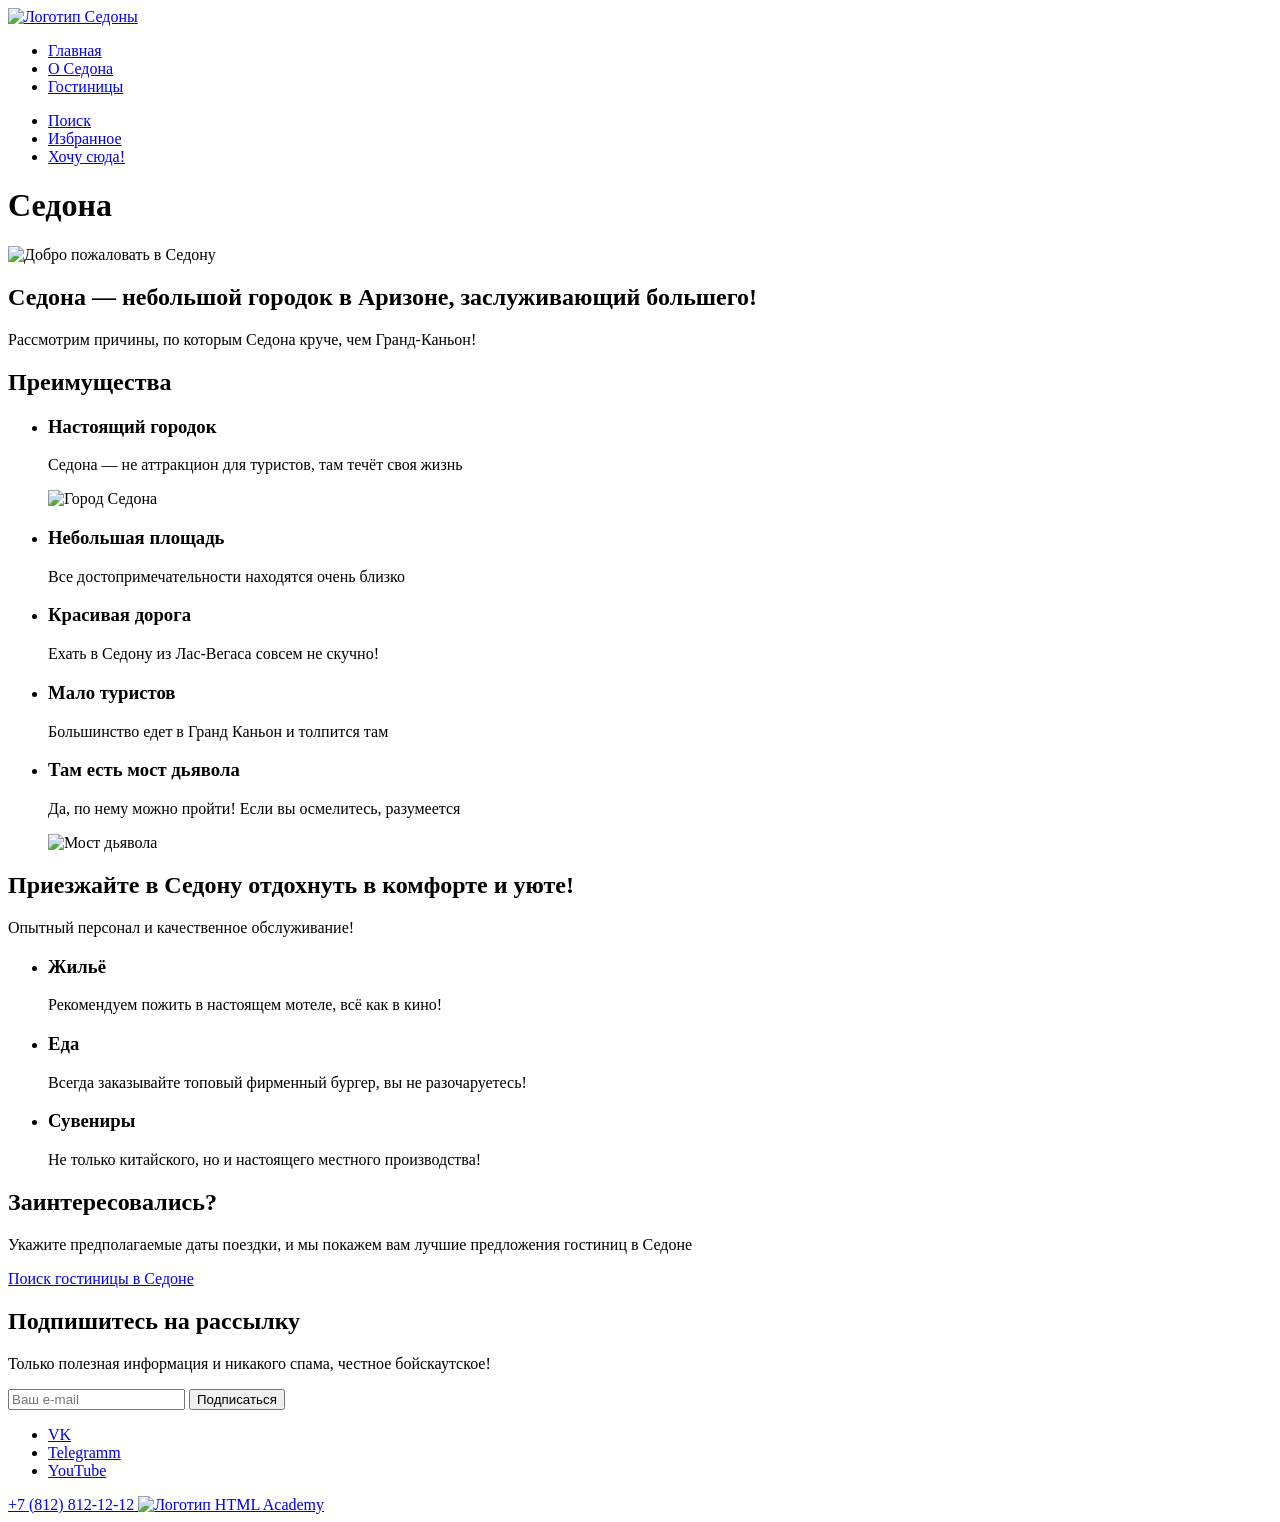
==== 2458035-sedona-3-master/index.html @ 1130295d "Разметка Index and catalog" ====
<!DOCTYPE html>
<html lang="ru">
  <head>
    <meta charset="utf-8">
    <title>HTML Academy: Седона</title>
    <link rel="icon" sizes="32x32" href="favicon.ico">
  </head>

<body>
  <header class="page-header">
    <nav class="navigation">
      <a class="navigation-logo" href="index.html">
        <img class="page-header-logo" src="" alt="Логотип Седоны">
      </a>
      <ul class="navigation-list">
        <li class="navigation-item">
          <a class="navigation-link navigation-link-current" href="index.html">Главная</a>
        </li>
        <li class="navigation-item">
          <a class="navigation-link" href="#">О Седона</a>
        </li>
        <li class="navigation-item">
          <a class="navigation-link" href="catalog.html">Гостиницы</a>
        </li>
      </ul>

      <ul class="navigation-user">
        <li class="navigation-item">
          <a class="navigation-link" href="#">
            <span class="visually-hidden">
              Поиск
            </span>
          </a>
        </li>
        <li class="navigation-item">
          <a class="navigation-link" href="#">
            <span class="visually-hidden">
              Избранное
            </span>
          </a>
        </li>
        <li class="navigation-item">
          <a class="navigation-link navigation-link-button" href="#">
            Хочу сюда!
          </a>
        </li>
      </ul>
    </nav>
  </header>

  <main class="main-index">

      <h1 class="visually-hidden">Седона</h1>
      <img class="hero-image" src="" alt="Добро пожаловать в Седону">

    <section class="intro">
      <h2 class="intro-title" >Седона — небольшой городок в Аризоне, заслуживающий большего!</h2>
      <p class="intro-description" >Рассмотрим причины, по которым Седона круче, чем Гранд-Каньон!</p>
    </section>

    <section class="advantages">
      <h2 class="visually-hidden">Преимущества</h2>
      <ul class="advantages-list">

        <li class="advantages-item">
          <h3 class="advantages-title">Настоящий городок</h3>
          <p class="advantages-description">Седона — не аттракцион для туристов, там течёт своя жизнь</p>
          <img class="advantages-image" src="" alt="Город Седона">
        </li>

        <li class="advantages-item">
          <h3 class="advantages-title">Небольшая площадь</h3>
          <p class="advantages-description">Все достопримечательности находятся очень близко</p>
        </li>

        <li class="advantages-item">
          <h3 class="advantages-title">Красивая дорога</h3>
          <p class="advantages-description">Ехать в Седону из Лас-Вегаса совсем не скучно!</p>
        </li>

        <li class="advantages-item">
          <h3 class="advantages-title">Мало туристов</h3>
          <p class="advantages-description">Большинство едет в Гранд Каньон и толпится там</p>
        </li>

        <li class="advantages-item">
          <h3 class="advantages-title">Там есть мост дьявола</h3>
          <p class="advantages-description">Да, по нему можно пройти! Если вы осмелитесь, разумеется</p>
          <img class="advantages-image" src="" alt="Мост дьявола">
        </li>

      </ul>
    </section>

    <section class="services">

      <h2 class="services-title">Приезжайте в Седону отдохнуть в комфорте и уюте!</h2>
      <p class="services-description">Опытный персонал и качественное обслуживание!</p>

      <ul class="services-list">
        <li class="services-item">
          <h3 class="services-item-title">Жильё</h3>
          <p class="services-item-description">Рекомендуем пожить в настоящем мотеле, всё как в кино!</p>
        </li>
         <li class="services-item">
          <h3 class="services-item-title">Еда</h3>
          <p class="services-item-description">Всегда заказывайте топовый фирменный бургер, вы не разочаруетесь!</p>
        </li>
         <li class="services-item">
          <h3 class="services-item-title">Сувениры</h3>
          <p class="services-item-description">Не только китайского, но и настоящего местного производства!</p>
        </li>
      </ul>
    </section>

    <section class="search">
      <h2 class="search-title">Заинтересовались?</h2>
      <p class="search-description">Укажите предполагаемые даты поездки, и мы покажем вам лучшие предложения гостиниц в Седоне</p>
      <a class="button search-button" href="#">
          Поиск гостиницы в Седоне
      </a>
    </section>

    <section class="newsletter">
      <h2 class="newsletter-title">Подпишитесь на рассылку</h2>
      <p class="newsletter-description">Только полезная информация и никакого спама, честное бойскаутское!</p>
      <form class="newsletter-form" action="https://echo.htmlacademy.ru/" method="post">
        <input class="newsletter-email" type="email" name="email" placeholder="Ваш e-mail" required>
          <button class="button subscribe-button">
            Подписаться
          </button>
      </form>
    </section>

  </main>

  <footer class="page-footer">
    <ul class="footer-socials-list">
      <li class="footer-socials-item">
        <a class="footer-socials-link" href="#">
          <span class="visually-hidden">
            VK
          </span>
        </a>
      </li>
      <li class="footer-socials-item">
        <a class="footer-socials-link" href="#">
          <span class="visually-hidden">
            Telegramm
          </span>
        </a>
      </li>
      <li class="footer-socials-item">
        <a class="footer-socials-link" href="#">
          <span class="visually-hidden">
            YouTube
          </span>
        </a>
      </li>
    </ul>
      <a class="footer-phone" href="tel:+78128121212">
        +7 (812) 812-12-12
      </a>
      <a class="footer-logo" href="#">
        <img src="" alt="Логотип HTML Academy">
      </a>



  </footer>
</body>

</html>
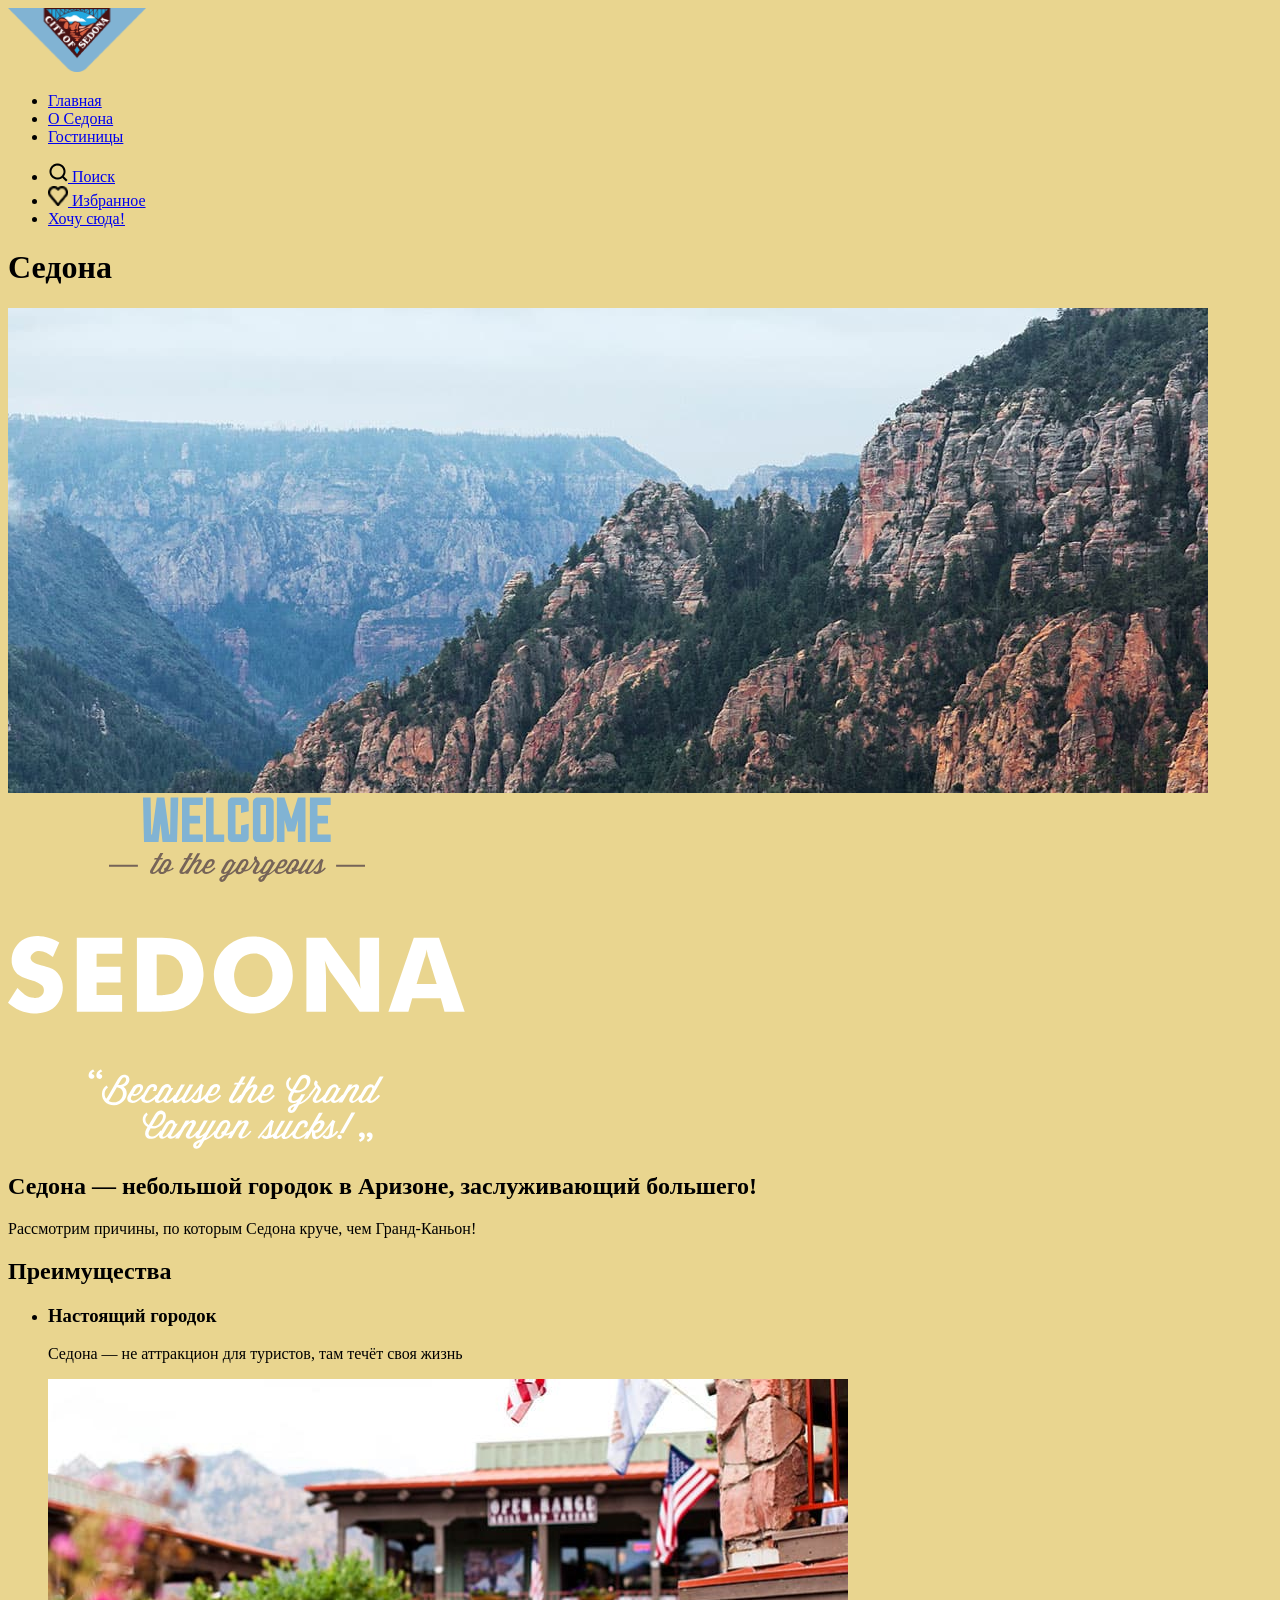
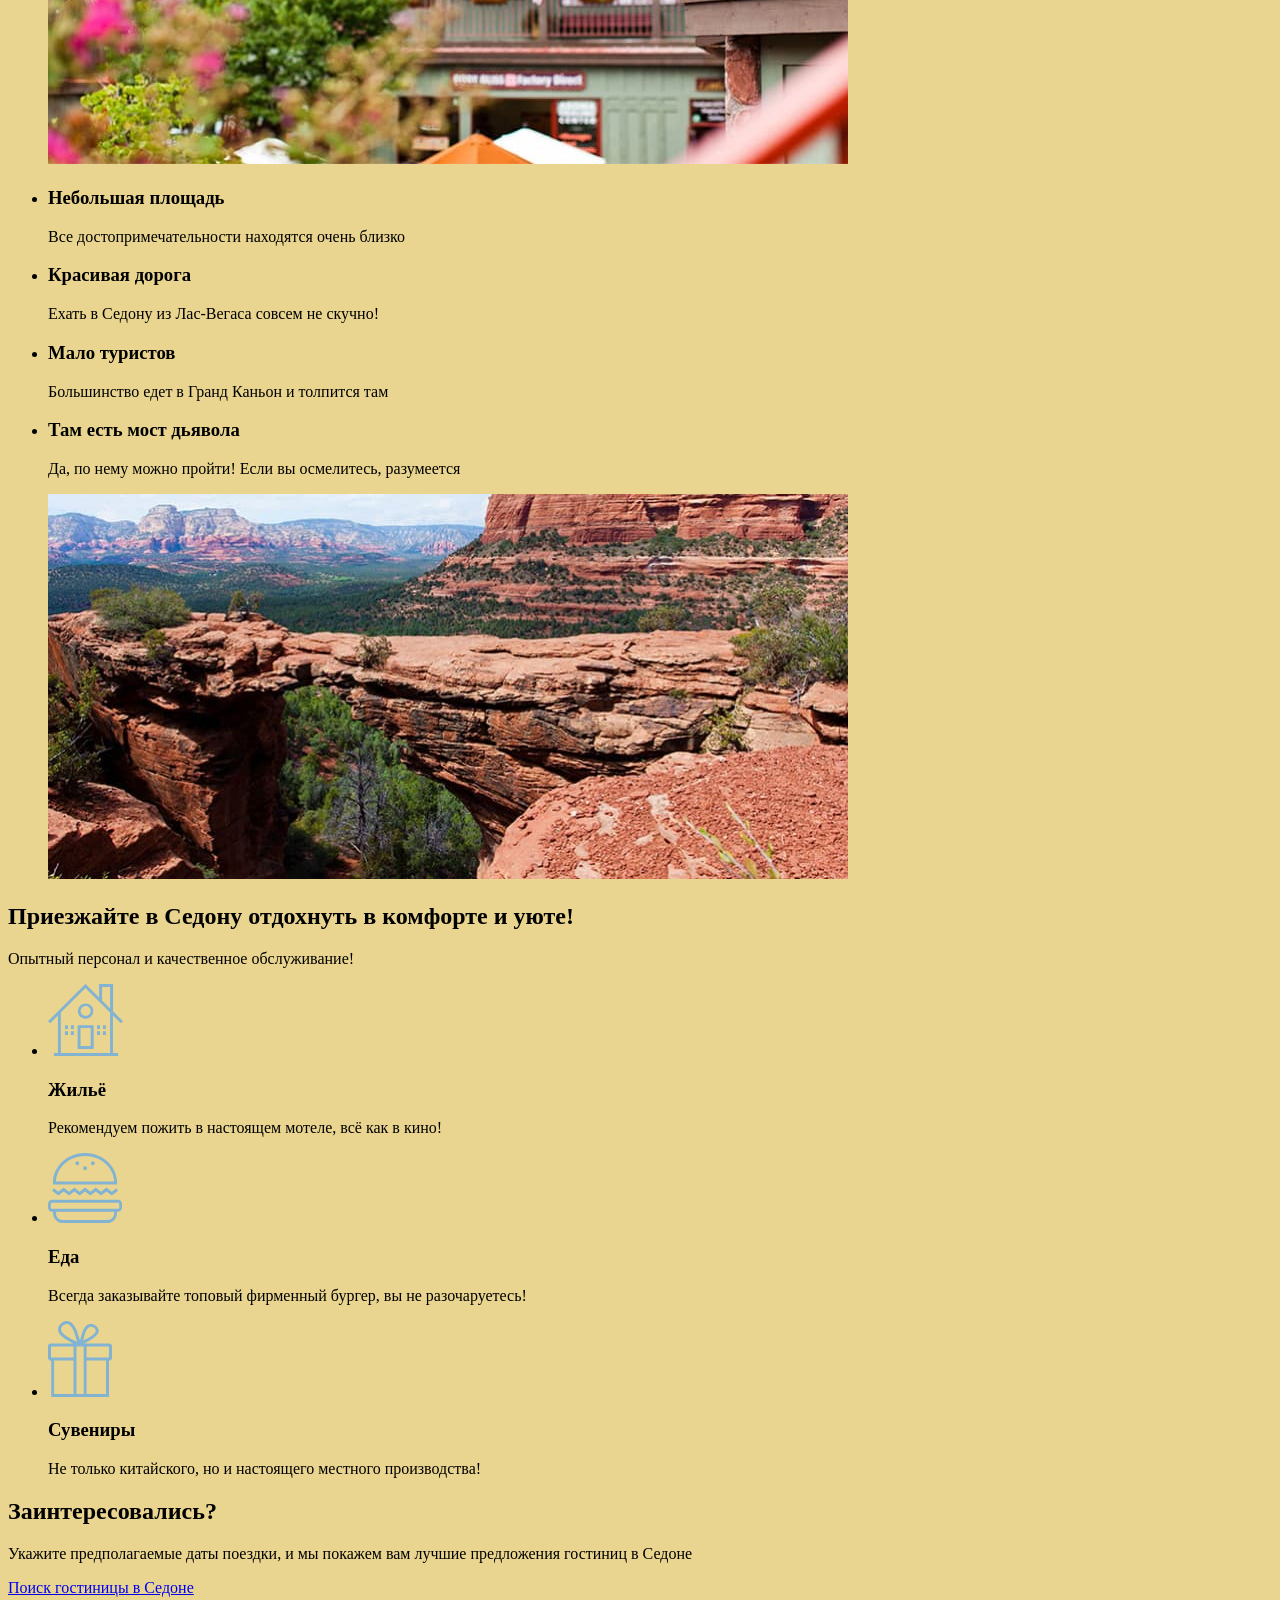
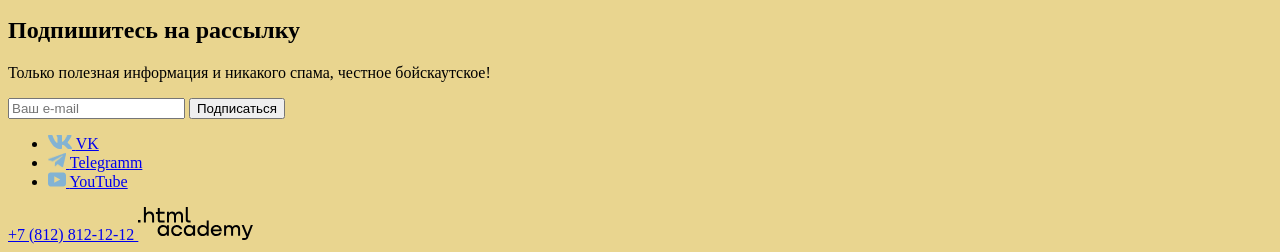
==== commit 599d9c48: "Добавляет картинки" ====
--- a/2458035-sedona-3-master/index.html
+++ b/2458035-sedona-3-master/index.html
@@ -6,11 +6,11 @@
     <link rel="icon" sizes="32x32" href="favicon.ico">
   </head>
 
-<body>
-  <header class="page-header">
+<body style="background-color: #e9d58f;>
+  <header class= "page-header">
     <nav class="navigation">
       <a class="navigation-logo" href="index.html">
-        <img class="page-header-logo" src="" alt="Логотип Седоны">
+        <img class="page-header-logo" src="images/logo.png" width="138" height="64" alt="Логотип Седоны">
       </a>
       <ul class="navigation-list">
         <li class="navigation-item">
@@ -27,6 +27,7 @@
       <ul class="navigation-user">
         <li class="navigation-item">
           <a class="navigation-link" href="#">
+            <img src="images/search.png" width="20" height="20" alt="">
             <span class="visually-hidden">
               Поиск
             </span>
@@ -34,6 +35,7 @@
         </li>
         <li class="navigation-item">
           <a class="navigation-link" href="#">
+            <img src="images/heart.png" width="20" height="20" alt="">
             <span class="visually-hidden">
               Избранное
             </span>
@@ -50,13 +52,16 @@
 
   <main class="main-index">
 
-      <h1 class="visually-hidden">Седона</h1>
-      <img class="hero-image" src="" alt="Добро пожаловать в Седону">
+    <h1 class="visually-hidden">Седона</h1>
+    <section class="hero">
+      <img class="hero-image" src="images/index-background.jpg" width="1200" height="485" alt="Горы Седоны">
+      <img class="hero-welcome" src="images/welcome.svg" width="458" height="352" alt="Добро пожаловать в Седону">
+    </section>
 
-    <section class="intro">
-      <h2 class="intro-title" >Седона — небольшой городок в Аризоне, заслуживающий большего!</h2>
-      <p class="intro-description" >Рассмотрим причины, по которым Седона круче, чем Гранд-Каньон!</p>
-    </section>
+      <section class="intro">
+        <h2 class="intro-title" >Седона — небольшой городок в Аризоне, заслуживающий большего!</h2>
+        <p class="intro-description" >Рассмотрим причины, по которым Седона круче, чем Гранд-Каньон!</p>
+      </section>
 
     <section class="advantages">
       <h2 class="visually-hidden">Преимущества</h2>
@@ -65,7 +70,7 @@
         <li class="advantages-item">
           <h3 class="advantages-title">Настоящий городок</h3>
           <p class="advantages-description">Седона — не аттракцион для туристов, там течёт своя жизнь</p>
-          <img class="advantages-image" src="" alt="Город Седона">
+          <img class="advantages-image" src="images/photo-1-index.jpg" width="800" height="385" alt="Здание гостиницы в Седоне на фоне горного пейзажа">
         </li>
 
         <li class="advantages-item">
@@ -86,7 +91,7 @@
         <li class="advantages-item">
           <h3 class="advantages-title">Там есть мост дьявола</h3>
           <p class="advantages-description">Да, по нему можно пройти! Если вы осмелитесь, разумеется</p>
-          <img class="advantages-image" src="" alt="Мост дьявола">
+          <img class="advantages-image" src="images/photo-2-index.jpg" width="800" height="385" alt="Скальный мост Дьявола в Седоне">
         </li>
 
       </ul>
@@ -99,14 +104,17 @@
 
       <ul class="services-list">
         <li class="services-item">
+          <img class="services-icon" src="images/home.svg" width="75" height="72" alt="Иконка дома">
           <h3 class="services-item-title">Жильё</h3>
           <p class="services-item-description">Рекомендуем пожить в настоящем мотеле, всё как в кино!</p>
         </li>
          <li class="services-item">
+          <img class="services-icon" src="images/food.svg" width="74" height="70" alt="Иконка ресторанов">
           <h3 class="services-item-title">Еда</h3>
           <p class="services-item-description">Всегда заказывайте топовый фирменный бургер, вы не разочаруетесь!</p>
         </li>
          <li class="services-item">
+          <img class="services-icon" src="images/present.svg" width="64" height="76" alt="Иконка сувениров">
           <h3 class="services-item-title">Сувениры</h3>
           <p class="services-item-description">Не только китайского, но и настоящего местного производства!</p>
         </li>
@@ -126,7 +134,7 @@
       <p class="newsletter-description">Только полезная информация и никакого спама, честное бойскаутское!</p>
       <form class="newsletter-form" action="https://echo.htmlacademy.ru/" method="post">
         <input class="newsletter-email" type="email" name="email" placeholder="Ваш e-mail" required>
-          <button class="button subscribe-button">
+          <button class="button subscribe-button" type="submit">
             Подписаться
           </button>
       </form>
@@ -138,6 +146,7 @@
     <ul class="footer-socials-list">
       <li class="footer-socials-item">
         <a class="footer-socials-link" href="#">
+          <img class="footer-icon" src="images/vk.png" width="24" height="14" alt="">
           <span class="visually-hidden">
             VK
           </span>
@@ -145,6 +154,7 @@
       </li>
       <li class="footer-socials-item">
         <a class="footer-socials-link" href="#">
+          <img class="footer-icon" src="images/tg.png" width="18" height="15" alt="">
           <span class="visually-hidden">
             Telegramm
           </span>
@@ -152,6 +162,7 @@
       </li>
       <li class="footer-socials-item">
         <a class="footer-socials-link" href="#">
+          <img class="footer-icon" src="images/youtube.svg" width="18" height="15" alt="">
           <span class="visually-hidden">
             YouTube
           </span>
@@ -161,8 +172,8 @@
       <a class="footer-phone" href="tel:+78128121212">
         +7 (812) 812-12-12
       </a>
-      <a class="footer-logo" href="#">
-        <img src="" alt="Логотип HTML Academy">
+      <a class="footer-logo" href="https://htmlacademy.ru/">
+        <img src="images/HTML-Academy.svg" alt="Логотип HTML Academy" width="115" height="33" alt="Логотип HTML Academy">
       </a>
 
 
